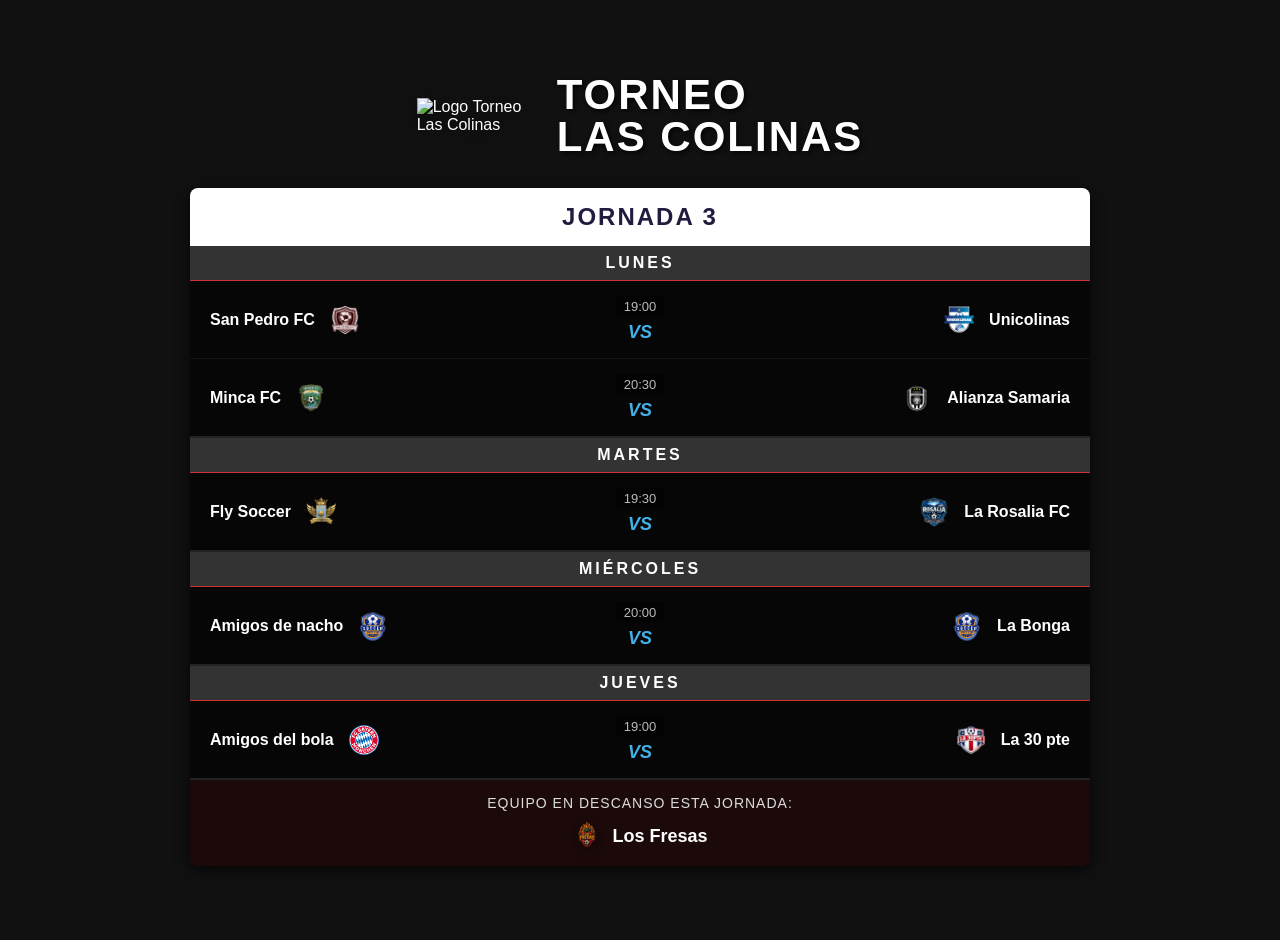
==== fixture.html @ fad37e38 "feat: add fixture page and corresponding CSS styles for tournament jornadas" ====
<!DOCTYPE html>
<html lang="es">
<head>
    <meta charset="UTF-8">
    <meta name="viewport" content="width=device-width, initial-scale=1.0">
    <title>Fixture de la Semana - Torneo Las Colinas</title>
    <link rel="stylesheet" href="assets/css/style.css">
</head>
<body>

    <div class="contenedor-principal">
        <header class="header-torneo">
            <img src="assets/img/logo.png" alt="Logo Torneo Las Colinas" class="logo-torneo">
            <div class="titulo-torneo">
                <span>Torneo</span>
                <span>Las Colinas</span>
            </div>
        </header>

        <div class="contenedor-fixture">
            <h1 class="titulo-tabla">Jornada 3</h1>
            
            <div class="cuerpo-fixture">
                
                <div class="dia-bloque">
                    <h2 class="titulo-dia">Lunes</h2>
                    
                    <div class="partido">
                        <div class="equipo local">
                            <span class="nombre-equipo">San Pedro FC</span>
                            <img src="assets/img/san-pedro-fc-sf.png" class="img-escudo" alt="San Pedro FC">
                        </div>
                        <div class="info-partido">
                            <span class="hora">19:00</span>
                            <span class="vs">VS</span>
                        </div>
                        <div class="equipo visitante">
                            <img src="assets/img/Unicolinas.png" class="img-escudo" alt="Unicolinas">
                            <span class="nombre-equipo">Unicolinas</span>
                        </div>
                    </div>
                    
                    <div class="partido">
                        <div class="equipo local">
                            <span class="nombre-equipo">Minca FC</span>
                            <img src="assets/img/Minca.png" class="img-escudo" alt="Minca FC">
                        </div>
                        <div class="info-partido">
                            <span class="hora">20:30</span>
                            <span class="vs">VS</span>
                        </div>
                        <div class="equipo visitante">
                            <img src="assets/img/alianza-sf.png" class="img-escudo" alt="Alianza Samaria">
                            <span class="nombre-equipo">Alianza Samaria</span>
                        </div>
                    </div>
                </div>

                <div class="dia-bloque">
                    <h2 class="titulo-dia">Martes</h2>
                    
                    <div class="partido">
                        <div class="equipo local">
                            <span class="nombre-equipo">Fly Soccer</span>
                            <img src="assets/img/Fly-Soccer-sf.png" class="img-escudo" alt="Fly Soccer">
                        </div>
                        <div class="info-partido">
                            <span class="hora">19:30</span>
                            <span class="vs">VS</span>
                        </div>
                        <div class="equipo visitante">
                            <img src="assets/img/la-rosalia.png" class="img-escudo" alt="La Rosalia FC">
                            <span class="nombre-equipo">La Rosalia FC</span>
                        </div>
                    </div>
                </div>

                <div class="dia-bloque">
                    <h2 class="titulo-dia">Miércoles</h2>
                    
                    <div class="partido">
                        <div class="equipo local">
                            <span class="nombre-equipo">Amigos de nacho</span>
                            <img src="assets/img/por-defecto.png" class="img-escudo" alt="Amigos de nacho">
                        </div>
                        <div class="info-partido">
                            <span class="hora">20:00</span>
                            <span class="vs">VS</span>
                        </div>
                        <div class="equipo visitante">
                            <img src="assets/img/por-defecto.png" class="img-escudo" alt="La Bonga">
                            <span class="nombre-equipo">La Bonga</span>
                        </div>
                    </div>
                </div>

                <div class="dia-bloque">
                    <h2 class="titulo-dia">Jueves</h2>
                    
                    <div class="partido">
                        <div class="equipo local">
                            <span class="nombre-equipo">Amigos del bola</span>
                            <img src="assets/img/amigos-del-bola.png" class="img-escudo" alt="Amigos del bola">
                        </div>
                        <div class="info-partido">
                            <span class="hora">19:00</span>
                            <span class="vs">VS</span>
                        </div>
                        <div class="equipo visitante">
                            <img src="assets/img/la30pte.png" class="img-escudo" alt="La 30 pte">
                            <span class="nombre-equipo">La 30 pte</span>
                        </div>
                    </div>
                </div>

                <div class="bloque-descanso">
                    <span class="texto-descanso">Equipo en descanso esta jornada:</span>
                    <div class="equipo-libre">
                        <img src="assets/img/Los-Fresas-sf.png" class="img-escudo" alt="Los Fresas">
                        <strong>Los Fresas</strong>
                    </div>
                </div>

            </div>
        </div>
    </div>

</body>
</html>
---- assets/css/style.css ----
/* Estilos Generales */
body {
    font-family: 'Arial', sans-serif;
    background-color: #111; /* Color de respaldo oscuro */
    /* AQUÍ CARGAMOS TU IMAGEN DE FONDO */
    background-image: url('../img/fondo.jpg'); /* Cambia a .jpg si tu fondo es jpg */
    background-size: cover;
    background-position: center;
    background-attachment: fixed;
    color: #fff;
    margin: 0;
    display: flex;
    justify-content: center;
    align-items: center;
    min-height: 100vh;
    padding: 20px;
}

/* Contenedor que agrupa el header y la tabla */
.contenedor-principal {
    width: 100%;
    max-width: 900px;
    display: flex;
    flex-direction: column;
    align-items: center;
    gap: 30px; /* Espacio entre el logo y la tabla */
}

/* Estilos del Encabezado (Logo + Texto) */
.header-torneo {
    display: flex;
    align-items: center;
    justify-content: center;
    gap: 20px;
}

.logo-torneo {
    width: 120px; /* Ajusta este tamaño según veas el logo */
    height: auto;
    filter: drop-shadow(0px 4px 8px rgba(0,0,0,0.6)); /* Sombra para que resalte */
}

.titulo-torneo {
    display: flex;
    flex-direction: column;
    color: #ffffff;
    font-size: 42px; /* Tamaño de la letra */
    font-weight: 900;
    text-transform: uppercase;
    line-height: 1; /* Junta un poco más las dos líneas */
    letter-spacing: 2px;
    text-shadow: 2px 2px 5px rgba(0,0,0,0.8); /* Sombra para que se lea sobre cualquier fondo */
}

/* Estilos de la Tabla */
.contenedor-tabla {
    width: 100%;
    box-shadow: 0 4px 15px rgba(0,0,0,0.7);
    border-radius: 8px;
    overflow: hidden;
    background-color: rgba(255, 255, 255, 0.05);
    backdrop-filter: blur(5px); /* Efecto cristalino moderno, opcional */
}

.titulo-tabla {
    background-color: #fff;
    color: #231A3F;
    text-align: center;
    padding: 15px;
    font-size: 24px;
    font-weight: bold;
    text-transform: uppercase;
    letter-spacing: 2px;
    margin: 0;
}

table {
    width: 100%;
    border-collapse: collapse;
    color: #fff;
    font-size: 15px;
    background-color: rgba(0, 0, 0, 0.6); /* Fondo semitransparente oscuro para las celdas */
}

thead {
    background-color: #fff;
    color: #333;
}

th {
    padding: 12px 5px;
    text-align: center;
    text-transform: uppercase;
    font-weight: bold;
    border-bottom: 2px solid #ddd;
}

/* Ajuste de columnas */
th.pos { width: 50px; }
th.escudo { width: 60px; }
th.equipo { text-align: left; padding-left: 10px; }
th.pts { width: 60px; color: #44B1E6; }

tbody tr {
    border-bottom: 1px solid rgba(255, 255, 255, 0.1);
}

tbody tr:hover {
    background-color: rgba(255, 255, 255, 0.15); /* Efecto hover un poco más notorio */
}

td {
    padding: 10px 5px;
    text-align: center;
    vertical-align: middle;
}

td.equipo {
    text-align: left;
    padding-left: 10px;
    font-weight: bold;
}

/* Estilo para el Escudo */
.img-escudo {
    width: 30px;
    height: 30px;
    object-fit: contain;
    filter: drop-shadow(0px 2px 4px rgba(0,0,0,0.5));
    display: block;
    margin: 0 auto;
}

td.pts {
    color: #44B1E6;
    font-weight: bold;
    font-size: 1.1em;
}

.dg.positiva { color: #4caf50; }
.dg.negativa { color: #f44336; }

/* =========================================
   ESTILOS PARA EL FIXTURE / JORNADAS
   ========================================= */

.contenedor-fixture {
    width: 100%;
    box-shadow: 0 4px 15px rgba(0,0,0,0.7);
    border-radius: 8px;
    overflow: hidden;
    background-color: rgba(0, 0, 0, 0.6); /* Fondo oscuro semitransparente */
    backdrop-filter: blur(5px);
}

.cuerpo-fixture {
    display: flex;
    flex-direction: column;
}

.dia-bloque {
    border-bottom: 2px solid #222;
}

.titulo-dia {
    background-color: #333; /* Gris oscuro para separar los días */
    color: #fff;
    text-align: center;
    padding: 8px;
    font-size: 16px;
    font-weight: bold;
    text-transform: uppercase;
    letter-spacing: 3px;
    margin: 0;
    border-bottom: 1px solid #d32f2f; /* Línea roja sutil de acento */
}

.partido {
    display: flex;
    justify-content: space-between;
    align-items: center;
    padding: 15px 20px;
    border-bottom: 1px solid rgba(255, 255, 255, 0.05);
    transition: background-color 0.2s;
}

.partido:last-child {
    border-bottom: none;
}

.partido:hover {
    background-color: rgba(255, 255, 255, 0.1);
}

.equipo {
    display: flex;
    align-items: center;
    width: 40%;
}

.equipo.local {
    justify-content: flex-end;
    text-align: right;
}

.equipo.visitante {
    justify-content: flex-start;
    text-align: left;
}

.nombre-equipo {
    font-size: 16px;
    font-weight: bold;
    color: #fff;
}

/* Espaciado de los escudos en el fixture */
.equipo.local .img-escudo {
    margin-left: 15px;
}

.equipo.visitante .img-escudo {
    margin-right: 15px;
}

.info-partido {
    width: 20%;
    display: flex;
    flex-direction: column;
    align-items: center;
    justify-content: center;
}

.hora {
    font-size: 13px;
    color: #bbb;
    background-color: rgba(0,0,0,0.5);
    padding: 3px 8px;
    border-radius: 4px;
    margin-bottom: 5px;
}

.vs {
    font-weight: 900;
    color: #44B1E6;
    font-size: 18px;
    font-style: italic;
}

/* Estilos para el equipo que descansa */
.bloque-descanso {
    background-color: rgba(211, 47, 47, 0.1); /* Fondo rojizo muy suave */
    padding: 15px;
    display: flex;
    flex-direction: column;
    align-items: center;
    justify-content: center;
    gap: 10px;
}

.texto-descanso {
    font-size: 14px;
    color: #ddd;
    text-transform: uppercase;
    letter-spacing: 1px;
}

.equipo-libre {
    display: flex;
    align-items: center;
    gap: 10px;
    font-size: 18px;
    color: #fff;
}
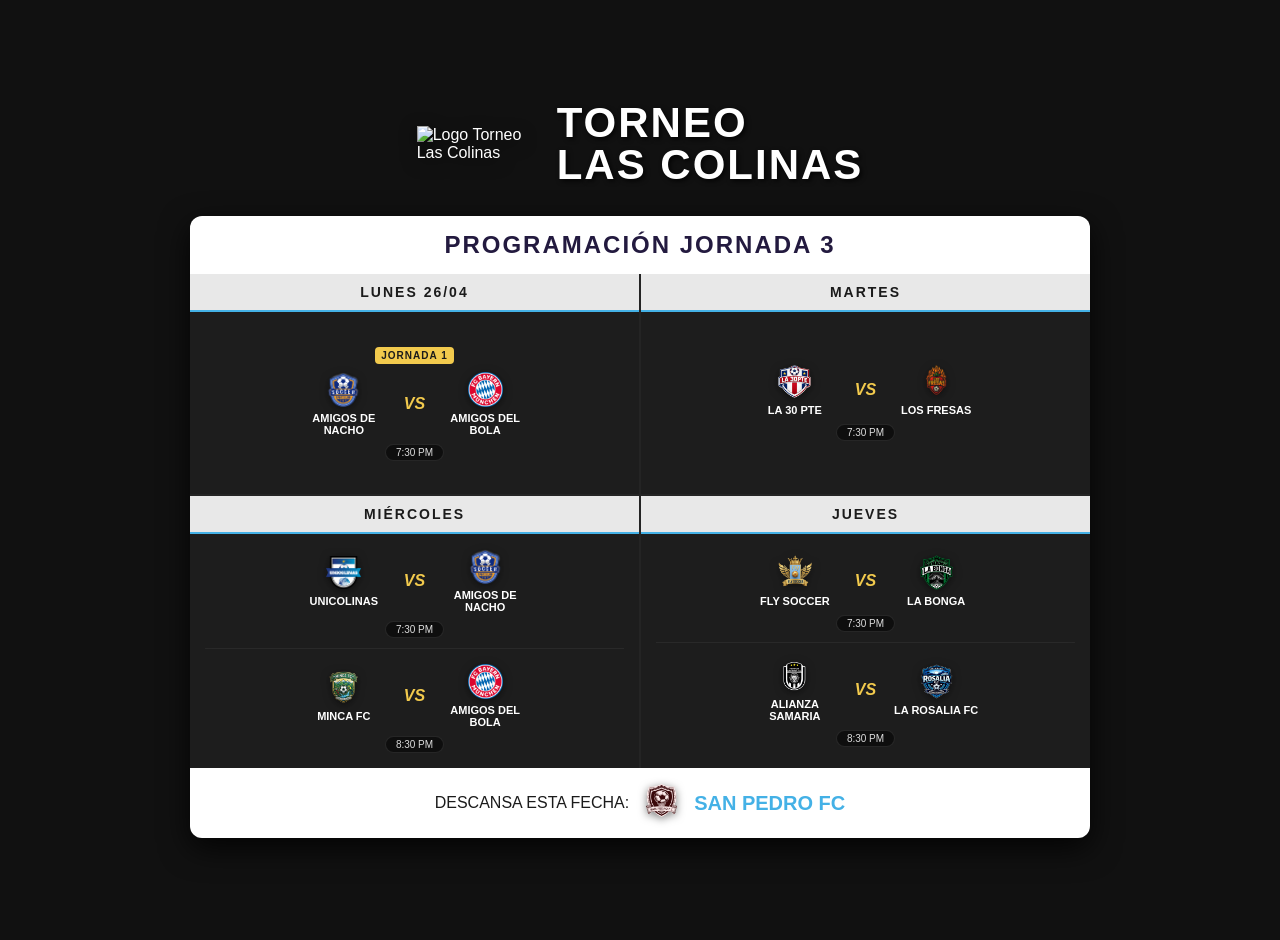
==== commit b6b61b94: "refactor: redesign fixture layout into responsive grid and update image assets" ====
--- a/fixture.html
+++ b/fixture.html
@@ -3,7 +3,7 @@
 <head>
     <meta charset="UTF-8">
     <meta name="viewport" content="width=device-width, initial-scale=1.0">
-    <title>Fixture de la Semana - Torneo Las Colinas</title>
+    <title>Fixture Cuadrado - Torneo Las Colinas</title>
     <link rel="stylesheet" href="assets/css/style.css">
 </head>
 <body>
@@ -17,110 +17,124 @@
             </div>
         </header>
 
-        <div class="contenedor-fixture">
-            <h1 class="titulo-tabla">Jornada 3</h1>
+        <div class="contenedor-fixture-grid">
+            <h1 class="titulo-tabla">Programación Jornada 3</h1>
             
-            <div class="cuerpo-fixture">
-                
-                <div class="dia-bloque">
-                    <h2 class="titulo-dia">Lunes</h2>
-                    
-                    <div class="partido">
-                        <div class="equipo local">
-                            <span class="nombre-equipo">San Pedro FC</span>
-                            <img src="assets/img/san-pedro-fc-sf.png" class="img-escudo" alt="San Pedro FC">
-                        </div>
-                        <div class="info-partido">
-                            <span class="hora">19:00</span>
-                            <span class="vs">VS</span>
-                        </div>
-                        <div class="equipo visitante">
-                            <img src="assets/img/Unicolinas.png" class="img-escudo" alt="Unicolinas">
-                            <span class="nombre-equipo">Unicolinas</span>
-                        </div>
-                    </div>
-                    
-                    <div class="partido">
-                        <div class="equipo local">
-                            <span class="nombre-equipo">Minca FC</span>
-                            <img src="assets/img/Minca.png" class="img-escudo" alt="Minca FC">
-                        </div>
-                        <div class="info-partido">
-                            <span class="hora">20:30</span>
-                            <span class="vs">VS</span>
-                        </div>
-                        <div class="equipo visitante">
-                            <img src="assets/img/alianza-sf.png" class="img-escudo" alt="Alianza Samaria">
-                            <span class="nombre-equipo">Alianza Samaria</span>
+            <div class="grid-dias">
+                <div class="dia-card">
+                    <h2 class="titulo-dia">Lunes 26/04</h2>
+                    <div class="lista-partidos">
+                        <div class="partido-mini">
+                            <span class="badge-aplazado">Jornada 1</span>
+                            <div class="enfrentamiento">
+                                <div class="equipo-mini">
+                                    <img src="assets/img/por-defecto.png" class="img-escudo-mini">
+                                    <span>Amigos de Nacho</span>
+                                </div>
+                                <span class="vs-mini">VS</span>
+                                <div class="equipo-mini">
+                                    <img src="assets/img/amigos-del-bola.png" class="img-escudo-mini">
+                                    <span>Amigos del bola</span>
+                                </div>
+                            </div>
+                            <div class="hora-mini">7:30 PM</div>
                         </div>
                     </div>
                 </div>
 
-                <div class="dia-bloque">
+                <div class="dia-card">
                     <h2 class="titulo-dia">Martes</h2>
-                    
-                    <div class="partido">
-                        <div class="equipo local">
-                            <span class="nombre-equipo">Fly Soccer</span>
-                            <img src="assets/img/Fly-Soccer-sf.png" class="img-escudo" alt="Fly Soccer">
-                        </div>
-                        <div class="info-partido">
-                            <span class="hora">19:30</span>
-                            <span class="vs">VS</span>
-                        </div>
-                        <div class="equipo visitante">
-                            <img src="assets/img/la-rosalia.png" class="img-escudo" alt="La Rosalia FC">
-                            <span class="nombre-equipo">La Rosalia FC</span>
+                    <div class="lista-partidos">
+                        <div class="partido-mini">
+                            <div class="enfrentamiento">
+                                <div class="equipo-mini">
+                                    <img src="assets/img/la30pte.png" class="img-escudo-mini">
+                                    <span>La 30 pte</span>
+                                </div>
+                                <span class="vs-mini">VS</span>
+                                <div class="equipo-mini">
+                                    <img src="assets/img/Los-Fresas-sf.png" class="img-escudo-mini">
+                                    <span>Los Fresas</span>
+                                </div>
+                            </div>
+                            <div class="hora-mini">7:30 PM</div>
                         </div>
                     </div>
                 </div>
 
-                <div class="dia-bloque">
+                <div class="dia-card">
                     <h2 class="titulo-dia">Miércoles</h2>
-                    
-                    <div class="partido">
-                        <div class="equipo local">
-                            <span class="nombre-equipo">Amigos de nacho</span>
-                            <img src="assets/img/por-defecto.png" class="img-escudo" alt="Amigos de nacho">
+                    <div class="lista-partidos">
+                        <div class="partido-mini">
+                            <div class="enfrentamiento">
+                                <div class="equipo-mini">
+                                    <img src="assets/img/Unicolinas.png" class="img-escudo-mini">
+                                    <span>Unicolinas</span>
+                                </div>
+                                <span class="vs-mini">VS</span>
+                                <div class="equipo-mini">
+                                    <img src="assets/img/por-defecto.png" class="img-escudo-mini">
+                                    <span>Amigos de Nacho</span>
+                                </div>
+                            </div>
+                            <div class="hora-mini">7:30 PM</div>
                         </div>
-                        <div class="info-partido">
-                            <span class="hora">20:00</span>
-                            <span class="vs">VS</span>
-                        </div>
-                        <div class="equipo visitante">
-                            <img src="assets/img/por-defecto.png" class="img-escudo" alt="La Bonga">
-                            <span class="nombre-equipo">La Bonga</span>
+                        <div class="partido-mini">
+                            <div class="enfrentamiento">
+                                <div class="equipo-mini">
+                                    <img src="assets/img/Minca.png" class="img-escudo-mini">
+                                    <span>Minca FC</span>
+                                </div>
+                                <span class="vs-mini">VS</span>
+                                <div class="equipo-mini">
+                                    <img src="assets/img/amigos-del-bola.png" class="img-escudo-mini">
+                                    <span>Amigos del bola</span>
+                                </div>
+                            </div>
+                            <div class="hora-mini">8:30 PM</div>
                         </div>
                     </div>
                 </div>
 
-                <div class="dia-bloque">
+                <div class="dia-card">
                     <h2 class="titulo-dia">Jueves</h2>
-                    
-                    <div class="partido">
-                        <div class="equipo local">
-                            <span class="nombre-equipo">Amigos del bola</span>
-                            <img src="assets/img/amigos-del-bola.png" class="img-escudo" alt="Amigos del bola">
+                    <div class="lista-partidos">
+                        <div class="partido-mini">
+                            <div class="enfrentamiento">
+                                <div class="equipo-mini">
+                                    <img src="assets/img/Fly-Soccer-sf.png" class="img-escudo-mini">
+                                    <span>Fly Soccer</span>
+                                </div>
+                                <span class="vs-mini">VS</span>
+                                <div class="equipo-mini">
+                                    <img src="assets/img/la-bonga.png" class="img-escudo-mini">
+                                    <span>La Bonga</span>
+                                </div>
+                            </div>
+                            <div class="hora-mini">7:30 PM</div>
                         </div>
-                        <div class="info-partido">
-                            <span class="hora">19:00</span>
-                            <span class="vs">VS</span>
-                        </div>
-                        <div class="equipo visitante">
-                            <img src="assets/img/la30pte.png" class="img-escudo" alt="La 30 pte">
-                            <span class="nombre-equipo">La 30 pte</span>
+                        <div class="partido-mini">
+                            <div class="enfrentamiento">
+                                <div class="equipo-mini">
+                                    <img src="assets/img/alianza-sf.png" class="img-escudo-mini">
+                                    <span>Alianza Samaria</span>
+                                </div>
+                                <span class="vs-mini">VS</span>
+                                <div class="equipo-mini">
+                                    <img src="assets/img/la-rosalia.png" class="img-escudo-mini">
+                                    <span>La Rosalia FC</span>
+                                </div>
+                            </div>
+                            <div class="hora-mini">8:30 PM</div>
                         </div>
                     </div>
                 </div>
+            </div>
 
-                <div class="bloque-descanso">
-                    <span class="texto-descanso">Equipo en descanso esta jornada:</span>
-                    <div class="equipo-libre">
-                        <img src="assets/img/Los-Fresas-sf.png" class="img-escudo" alt="Los Fresas">
-                        <strong>Los Fresas</strong>
-                    </div>
-                </div>
-
+            <div class="bloque-descanso-final">
+                <span>Descansa esta fecha:</span>
+                <img src="assets/img/san-pedro-fc-sf.png" class="img-escudo-mini">
+                <strong>San Pedro FC</strong>
             </div>
         </div>
     </div>
--- a/assets/css/style.css
+++ b/assets/css/style.css
@@ -1,9 +1,8 @@
 /* Estilos Generales */
 body {
     font-family: 'Arial', sans-serif;
-    background-color: #111; /* Color de respaldo oscuro */
-    /* AQUÍ CARGAMOS TU IMAGEN DE FONDO */
-    background-image: url('../img/fondo.jpg'); /* Cambia a .jpg si tu fondo es jpg */
+    background-color: #111; 
+    background-image: url('../img/fondo.jpg'); 
     background-size: cover;
     background-position: center;
     background-attachment: fixed;
@@ -23,7 +22,7 @@
     display: flex;
     flex-direction: column;
     align-items: center;
-    gap: 30px; /* Espacio entre el logo y la tabla */
+    gap: 30px; 
 }
 
 /* Estilos del Encabezado (Logo + Texto) */
@@ -35,36 +34,39 @@
 }
 
 .logo-torneo {
-    width: 120px; /* Ajusta este tamaño según veas el logo */
+    width: 120px; 
     height: auto;
-    filter: drop-shadow(0px 4px 8px rgba(0,0,0,0.6)); /* Sombra para que resalte */
+    filter: drop-shadow(0px 4px 8px rgba(0,0,0,0.6)); 
 }
 
 .titulo-torneo {
     display: flex;
     flex-direction: column;
     color: #ffffff;
-    font-size: 42px; /* Tamaño de la letra */
+    font-size: 42px; 
     font-weight: 900;
     text-transform: uppercase;
-    line-height: 1; /* Junta un poco más las dos líneas */
+    line-height: 1; 
     letter-spacing: 2px;
-    text-shadow: 2px 2px 5px rgba(0,0,0,0.8); /* Sombra para que se lea sobre cualquier fondo */
-}
-
-/* Estilos de la Tabla */
+    text-shadow: 2px 2px 5px rgba(0,0,0,0.8); 
+}
+
+/* =========================================
+   ESTILOS DE LA TABLA
+   ========================================= */
 .contenedor-tabla {
     width: 100%;
     box-shadow: 0 4px 15px rgba(0,0,0,0.7);
     border-radius: 8px;
     overflow: hidden;
+    /* Efecto Glass principal */
     background-color: rgba(255, 255, 255, 0.05);
-    backdrop-filter: blur(5px); /* Efecto cristalino moderno, opcional */
+    backdrop-filter: blur(10px); 
 }
 
 .titulo-tabla {
     background-color: #fff;
-    color: #231A3F;
+    color: #231A3F; /* Azul oscuro corporativo */
     text-align: center;
     padding: 15px;
     font-size: 24px;
@@ -79,7 +81,8 @@
     border-collapse: collapse;
     color: #fff;
     font-size: 15px;
-    background-color: rgba(0, 0, 0, 0.6); /* Fondo semitransparente oscuro para las celdas */
+    /* Reducido de 0.6 a 0.2 para mantener la transparencia */
+    background-color: rgba(0, 0, 0, 0.2); 
 }
 
 thead {
@@ -106,7 +109,7 @@
 }
 
 tbody tr:hover {
-    background-color: rgba(255, 255, 255, 0.15); /* Efecto hover un poco más notorio */
+    background-color: rgba(255, 255, 255, 0.15); 
 }
 
 td {
@@ -121,7 +124,6 @@
     font-weight: bold;
 }
 
-/* Estilo para el Escudo */
 .img-escudo {
     width: 30px;
     height: 30px;
@@ -141,134 +143,142 @@
 .dg.negativa { color: #f44336; }
 
 /* =========================================
-   ESTILOS PARA EL FIXTURE / JORNADAS
+   FIXTURE OPTIMIZADO (GRID 2x2)
    ========================================= */
-
-.contenedor-fixture {
-    width: 100%;
-    box-shadow: 0 4px 15px rgba(0,0,0,0.7);
-    border-radius: 8px;
+.contenedor-fixture-grid {
+    width: 100%;
+    max-width: 950px;
+    /* Reducido de 0.7 a 0.3 para permitir el efecto glass */
+    background-color: rgba(0, 0, 0, 0.3); 
+    border-radius: 12px;
     overflow: hidden;
-    background-color: rgba(0, 0, 0, 0.6); /* Fondo oscuro semitransparente */
-    backdrop-filter: blur(5px);
-}
-
-.cuerpo-fixture {
-    display: flex;
-    flex-direction: column;
-}
-
-.dia-bloque {
-    border-bottom: 2px solid #222;
+    box-shadow: 0 10px 30px rgba(0,0,0,0.8);
+    backdrop-filter: blur(12px); /* Blur más fuerte para compensar */
+}
+
+.grid-dias {
+    display: grid;
+    grid-template-columns: 1fr 1fr; 
+    gap: 2px; 
+    background-color: rgba(255, 255, 255, 0.1); 
+}
+
+.dia-card {
+    /* Reducido de 0.8 a 0.2 para que no mate la transparencia */
+    background-color: rgba(0, 0, 0, 0.2); 
+    min-height: 220px;
+    display: flex;
+    flex-direction: column;
 }
 
 .titulo-dia {
-    background-color: #333; /* Gris oscuro para separar los días */
-    color: #fff;
-    text-align: center;
-    padding: 8px;
+    background-color: #E8E8E8;
+    color: #1B1B1B;
+    margin: 0;
+    padding: 10px;
+    font-size: 14px;
+    text-align: center;
+    text-transform: uppercase;
+    letter-spacing: 2px;
+    border-bottom: 2px solid #44B1E6; /* Acento primario */
+}
+
+.lista-partidos {
+    padding: 15px;
+    flex-grow: 1;
+    display: flex;
+    flex-direction: column;
+    justify-content: center;
+    gap: 15px;
+}
+
+.partido-mini {
+    text-align: center;
+    padding-bottom: 10px;
+    border-bottom: 1px solid rgba(255,255,255,0.05);
+}
+
+.partido-mini:last-child {
+    border-bottom: none;
+    padding-bottom: 0;
+}
+
+.enfrentamiento {
+    display: flex;
+    align-items: center;
+    justify-content: center;
+    gap: 10px;
+}
+
+.equipo-mini {
+    display: flex;
+    flex-direction: column;
+    align-items: center;
+    width: 100px; 
+}
+
+.img-escudo-mini {
+    width: 35px;
+    height: 35px;
+    object-fit: contain;
+    margin-bottom: 5px;
+    filter: drop-shadow(0 2px 4px rgba(0,0,0,0.5));
+}
+
+.equipo-mini span {
+    font-size: 11px;
+    font-weight: bold;
+    text-transform: uppercase;
+    line-height: 1.1;
+}
+
+.vs-mini {
+    color: #F2CA4D; /* Acento dorado en lugar del rojo genérico */
+    font-style: italic;
+    font-weight: 900;
     font-size: 16px;
-    font-weight: bold;
-    text-transform: uppercase;
-    letter-spacing: 3px;
-    margin: 0;
-    border-bottom: 1px solid #d32f2f; /* Línea roja sutil de acento */
-}
-
-.partido {
-    display: flex;
-    justify-content: space-between;
-    align-items: center;
-    padding: 15px 20px;
-    border-bottom: 1px solid rgba(255, 255, 255, 0.05);
-    transition: background-color 0.2s;
-}
-
-.partido:last-child {
-    border-bottom: none;
-}
-
-.partido:hover {
-    background-color: rgba(255, 255, 255, 0.1);
-}
-
-.equipo {
-    display: flex;
-    align-items: center;
-    width: 40%;
-}
-
-.equipo.local {
-    justify-content: flex-end;
-    text-align: right;
-}
-
-.equipo.visitante {
-    justify-content: flex-start;
-    text-align: left;
-}
-
-.nombre-equipo {
+}
+
+.hora-mini {
+    display: inline-block;
+    margin-top: 8px;
+    font-size: 10px;
+    background: rgba(0, 0, 0, 0.5);
+    padding: 2px 10px;
+    border-radius: 10px;
+    color: #ddd;
+    border: 1px solid rgba(255, 255, 255, 0.1);
+}
+
+/* Badge de Jornada aplazada */
+.badge-aplazado {
+    display: inline-block;
+    background-color: #F2CA4D; /* Acento dorado */
+    color: #1B1B1B; /* Texto oscuro corporativo */
+    font-size: 10px;
+    font-weight: bold;
+    text-transform: uppercase;
+    padding: 3px 6px;
+    border-radius: 4px;
+    margin-bottom: 8px;
+    letter-spacing: 1px;
+    text-align: center;
+}
+
+/* Bloque de descanso al final */
+.bloque-descanso-final {
+    background-color: #fff;
+    color: #1B1B1B;
+    padding: 15px;
+    display: flex;
+    align-items: center;
+    justify-content: center;
+    gap: 15px;
     font-size: 16px;
-    font-weight: bold;
-    color: #fff;
-}
-
-/* Espaciado de los escudos en el fixture */
-.equipo.local .img-escudo {
-    margin-left: 15px;
-}
-
-.equipo.visitante .img-escudo {
-    margin-right: 15px;
-}
-
-.info-partido {
-    width: 20%;
-    display: flex;
-    flex-direction: column;
-    align-items: center;
-    justify-content: center;
-}
-
-.hora {
-    font-size: 13px;
-    color: #bbb;
-    background-color: rgba(0,0,0,0.5);
-    padding: 3px 8px;
-    border-radius: 4px;
-    margin-bottom: 5px;
-}
-
-.vs {
-    font-weight: 900;
-    color: #44B1E6;
-    font-size: 18px;
-    font-style: italic;
-}
-
-/* Estilos para el equipo que descansa */
-.bloque-descanso {
-    background-color: rgba(211, 47, 47, 0.1); /* Fondo rojizo muy suave */
-    padding: 15px;
-    display: flex;
-    flex-direction: column;
-    align-items: center;
-    justify-content: center;
-    gap: 10px;
-}
-
-.texto-descanso {
-    font-size: 14px;
-    color: #ddd;
-    text-transform: uppercase;
-    letter-spacing: 1px;
-}
-
-.equipo-libre {
-    display: flex;
-    align-items: center;
-    gap: 10px;
-    font-size: 18px;
-    color: #fff;
+    text-transform: uppercase;
+}
+
+.bloque-descanso-final strong {
+    color: #44B1E6; /* Acento primario */
+    font-size: 20px;
 }
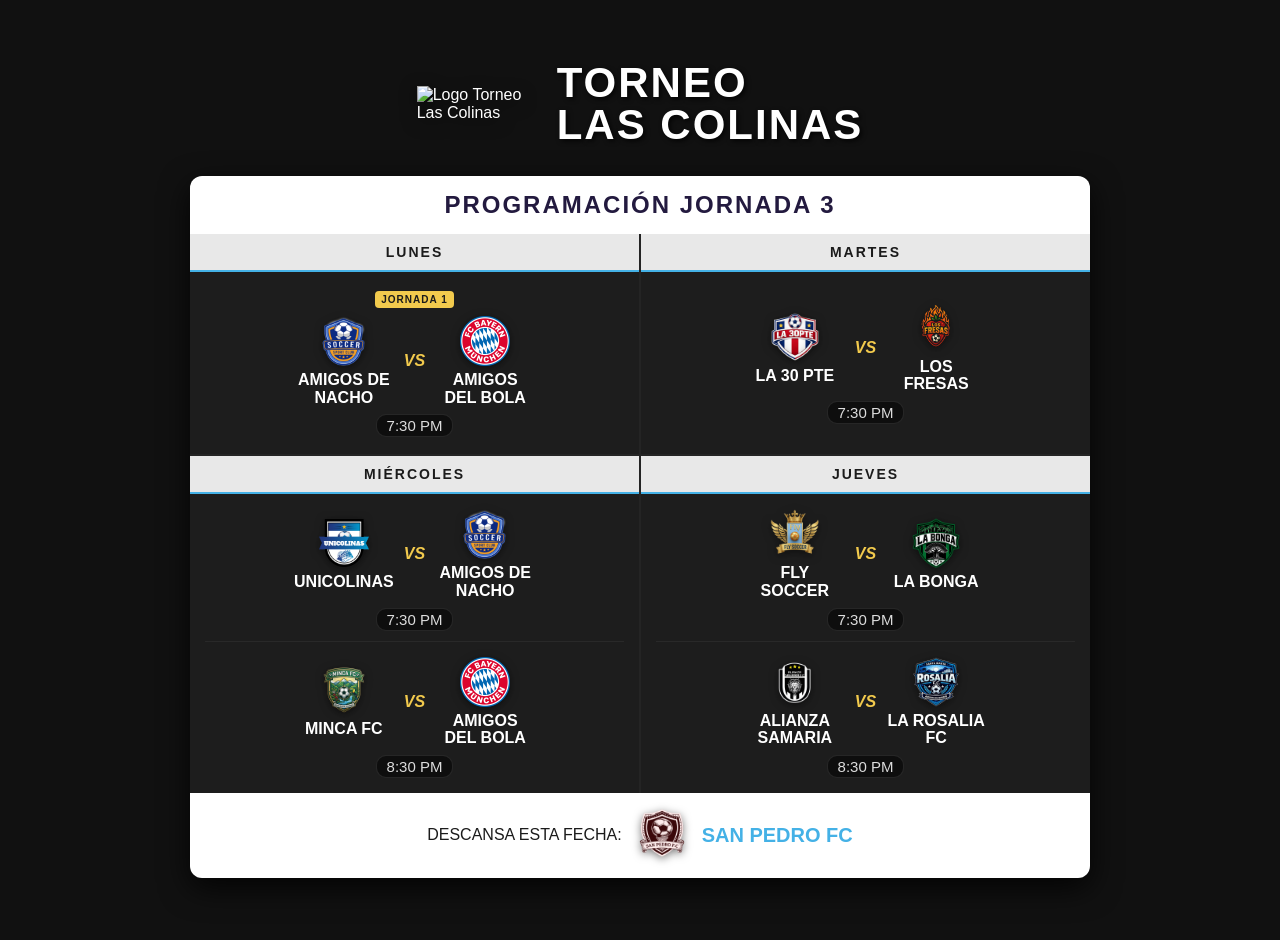
==== commit 277732d5: "feat: add results page and update fixture component labels" ====
--- a/fixture.html
+++ b/fixture.html
@@ -22,7 +22,7 @@
             
             <div class="grid-dias">
                 <div class="dia-card">
-                    <h2 class="titulo-dia">Lunes 26/04</h2>
+                    <h2 class="titulo-dia">Lunes</h2>
                     <div class="lista-partidos">
                         <div class="partido-mini">
                             <span class="badge-aplazado">Jornada 1</span>
--- a/assets/css/style.css
+++ b/assets/css/style.css
@@ -218,15 +218,15 @@
 }
 
 .img-escudo-mini {
-    width: 35px;
-    height: 35px;
+    width: 50px;
+    height: 50px;
     object-fit: contain;
     margin-bottom: 5px;
     filter: drop-shadow(0 2px 4px rgba(0,0,0,0.5));
 }
 
 .equipo-mini span {
-    font-size: 11px;
+    font-size: 16px;
     font-weight: bold;
     text-transform: uppercase;
     line-height: 1.1;
@@ -242,7 +242,7 @@
 .hora-mini {
     display: inline-block;
     margin-top: 8px;
-    font-size: 10px;
+    font-size: 15px;
     background: rgba(0, 0, 0, 0.5);
     padding: 2px 10px;
     border-radius: 10px;
@@ -281,4 +281,73 @@
 .bloque-descanso-final strong {
     color: #44B1E6; /* Acento primario */
     font-size: 20px;
+}
+
+/* =========================================
+   ESTILOS EXCLUSIVOS PARA RESULTADOS (Flashscore Style)
+   ========================================= */
+
+/* Lógica de Ganador / Perdedor / Empate */
+.equipo-mini.ganador span {
+    font-weight: 900;
+    color: #ffffff;
+}
+
+.equipo-mini.perdedor span {
+    font-weight: normal;
+    color: #999999; /* Texto más apagado para destacar al ganador */
+}
+
+.equipo-mini.empate span {
+    font-weight: normal;
+    color: #cccccc;
+}
+
+/* Caja de Marcador central */
+.marcador-caja {
+    display: flex;
+    align-items: center;
+    justify-content: center;
+    gap: 8px;
+    background-color: rgba(0, 0, 0, 0.6);
+    padding: 6px 12px;
+    border-radius: 6px;
+    border: 1px solid rgba(255, 255, 255, 0.1);
+}
+
+.goles {
+    font-size: 22px;
+    font-weight: 900;
+    color: #F2CA4D; /* Acento dorado para los números */
+}
+
+.goles-separador {
+    font-size: 16px;
+    color: #777;
+    font-weight: normal;
+}
+
+/* Estilos para partidos pendientes */
+.badge-pendiente {
+    display: inline-block;
+    background-color: #F2CA4D;
+    color: #1B1B1B;
+    font-size: 10px;
+    font-weight: bold;
+    text-transform: uppercase;
+    padding: 3px 6px;
+    border-radius: 4px;
+    margin-bottom: 8px;
+    letter-spacing: 1px;
+}
+
+.texto-pendiente {
+    display: inline-block;
+    margin-top: 8px;
+    font-size: 11px;
+    color: #F2CA4D;
+    font-style: italic;
+    background: rgba(0, 0, 0, 0.4);
+    padding: 3px 10px;
+    border-radius: 10px;
 }
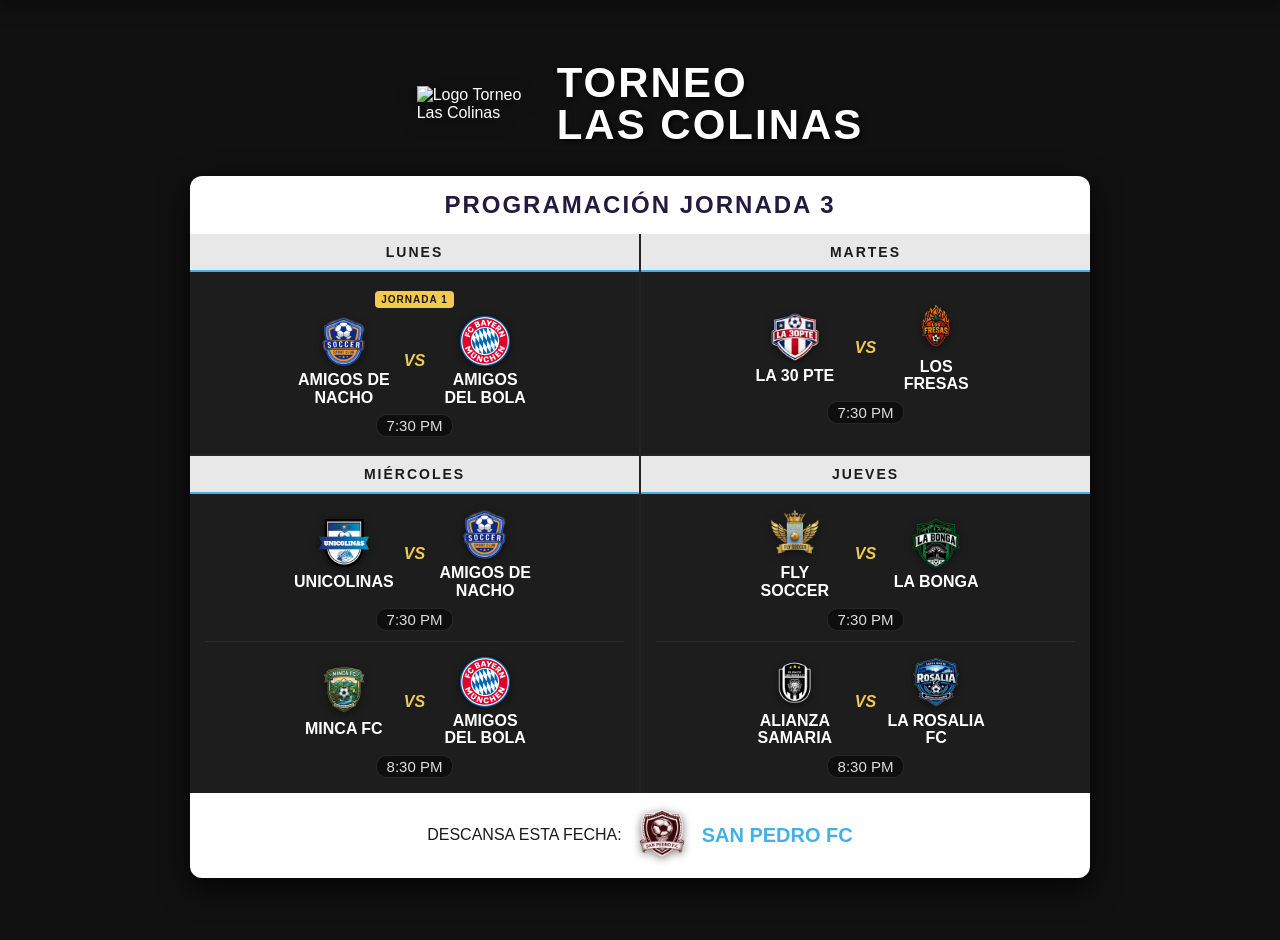
==== commit ff686662: "feat: add hidden navigation menu and enable clean URLs for Vercel deployment" ====
--- a/fixture.html
+++ b/fixture.html
@@ -7,6 +7,15 @@
     <link rel="stylesheet" href="assets/css/style.css">
 </head>
 <body>
+
+    <div class="zona-activacion-menu"></div>
+    
+    <nav class="menu-oculto">
+        <a href="/">Tabla de Posiciones</a>
+        <a href="/fixture">Fixture (Cuadrado)</a>
+        <a href="/resultados">Resultados</a>
+        <a href="/partido">Partidos del Día</a>
+    </nav>
 
     <div class="contenedor-principal">
         <header class="header-torneo">
--- a/assets/css/style.css
+++ b/assets/css/style.css
@@ -350,4 +350,174 @@
     background: rgba(0, 0, 0, 0.4);
     padding: 3px 10px;
     border-radius: 10px;
+}
+
+/* =========================================
+   ESTILOS PARA PARTIDO INDIVIDUAL (DESTACADO)
+   ========================================= */
+
+.contenedor-partido-destacado {
+    width: 100%;
+    max-width: 800px;
+    background-color: rgba(0, 0, 0, 0.4); /* Cristal oscuro */
+    border-radius: 15px;
+    overflow: hidden;
+    box-shadow: 0 15px 40px rgba(0,0,0,0.9);
+    backdrop-filter: blur(15px);
+    padding: 35px; /* Reducido un poco para ganar espacio */
+    display: flex;
+    flex-direction: column;
+    align-items: center;
+    border: 1px solid rgba(255, 255, 255, 0.05);
+}
+
+.encabezado-destacado {
+    margin-bottom: 25px;
+}
+
+.badge-jornada {
+    background-color: #44B1E6; /* Azul primario */
+    color: #1B1B1B; /* Texto oscuro */
+    font-size: 16px; /* Reducido levemente */
+    font-weight: 900;
+    text-transform: uppercase;
+    padding: 6px 20px;
+    border-radius: 30px;
+    letter-spacing: 2px;
+    box-shadow: 0 4px 10px rgba(0,0,0,0.5);
+}
+
+.cuerpo-destacado {
+    display: flex;
+    width: 100%;
+    justify-content: space-between;
+    align-items: center;
+}
+
+.equipo-destacado {
+    display: flex;
+    flex-direction: column;
+    align-items: center;
+    width: 35%;
+    text-align: center;
+}
+
+/* Escudos reducidos proporcionalmente */
+.img-escudo-destacado {
+    width: 145px; /* Bajó de 180px */
+    height: 145px; /* Bajó de 180px */
+    object-fit: contain;
+    margin-bottom: 15px; /* Menos margen para compactar */
+    filter: drop-shadow(0 10px 15px rgba(0,0,0,0.7));
+}
+
+.nombre-destacado {
+    font-size: 26px; /* Bajó de 32px */
+    font-weight: 900;
+    color: #ffffff;
+    text-transform: uppercase;
+    letter-spacing: 1px;
+    line-height: 1.1;
+}
+
+.centro-destacado {
+    display: flex;
+    flex-direction: column;
+    align-items: center;
+    width: 30%;
+}
+
+.vs-destacado {
+    font-size: 55px; /* Bajó de 70px */
+    font-weight: 900;
+    color: #F2CA4D; /* Acento dorado */
+    font-style: italic;
+    line-height: 1;
+    margin-bottom: 15px;
+    text-shadow: 0 5px 15px rgba(0,0,0,0.6);
+}
+
+.fecha-destacada {
+    font-size: 16px; /* Bajó de 18px */
+    color: #ddd;
+    text-transform: uppercase;
+    margin-bottom: 8px;
+    letter-spacing: 1px;
+    font-weight: bold;
+}
+
+.hora-destacada {
+    font-size: 22px; /* Bajó de 26px */
+    font-weight: 900;
+    background-color: #1B1B1B;
+    color: #fff;
+    padding: 8px 24px;
+    border-radius: 10px;
+    border: 1px solid rgba(255, 255, 255, 0.1);
+    box-shadow: inset 0 0 10px rgba(0,0,0,0.5);
+}
+
+/* --- DIVISOR PARA SEPARAR PARTIDOS --- */
+.divisor-destacado {
+    width: 80%;
+    height: 1px;
+    background: linear-gradient(90deg, transparent, rgba(255,255,255,0.15), transparent);
+    margin: 30px 0; /* Margen reducido para que no quede tan lejos un partido del otro */
+}
+
+/* =========================================
+   MENÚ DE NAVEGACIÓN OCULTO (Solo para uso interno)
+   ========================================= */
+
+/* Creamos un área invisible de 20px en el borde superior de la pantalla */
+.zona-activacion-menu {
+    position: fixed;
+    top: 0;
+    left: 0;
+    width: 100%;
+    height: 20px;
+    z-index: 9998;
+}
+
+/* Estilos del menú (inicia escondido arriba) */
+.menu-oculto {
+    position: fixed;
+    top: 0;
+    left: 0;
+    width: 100%;
+    background-color: rgba(68, 177, 230, 0.95); /* Azul primario casi sólido */
+    padding: 15px 0;
+    display: flex;
+    justify-content: center;
+    gap: 20px;
+    z-index: 9999;
+    /* La animación que lo oculta desplazándolo hacia arriba al 100% de su tamaño */
+    transform: translateY(-100%);
+    transition: transform 0.3s ease-in-out;
+    box-shadow: 0 4px 15px rgba(0,0,0,0.5);
+}
+
+/* La magia: Si pasas el mouse por la zona invisible o por el menú mismo, este baja */
+.zona-activacion-menu:hover + .menu-oculto,
+.menu-oculto:hover {
+    transform: translateY(0);
+}
+
+/* Estilo de los botones del menú */
+.menu-oculto a {
+    color: #1B1B1B;
+    text-decoration: none;
+    font-weight: 900;
+    font-size: 14px;
+    padding: 8px 20px;
+    background-color: #fff;
+    border-radius: 20px;
+    text-transform: uppercase;
+    letter-spacing: 1px;
+    transition: background 0.2s, transform 0.1s;
+}
+
+.menu-oculto a:hover {
+    background-color: #F2CA4D; /* Dorado al pasar el mouse */
+    transform: scale(1.05);
 }
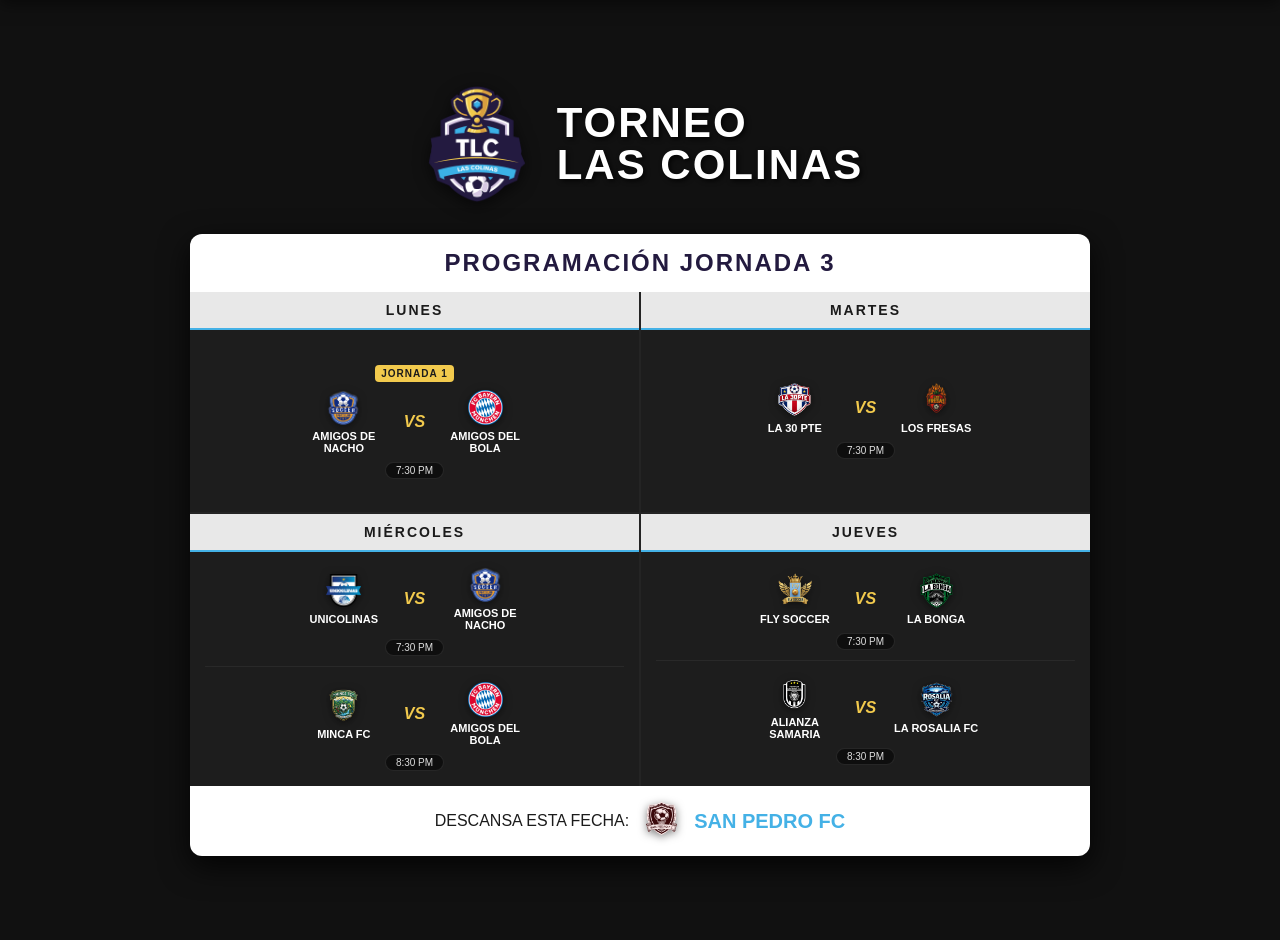
==== commit 84384658: "feat: add results by day page and update global navigation links" ====
--- a/fixture.html
+++ b/fixture.html
@@ -12,10 +12,10 @@
     
     <nav class="menu-oculto">
         <a href="/">Tabla de Posiciones</a>
-        <a href="/fixture">Fixture (Cuadrado)</a>
-        <a href="/resultados">Resultados</a>
-        <a href="/partido">Partidos del Día</a>
-    </nav>
+        <a href="/fixture">Fixture</a>
+        <a href="/resultados">Historial Resultados</a>
+        <a href="/partido-individual">Partidos del Día</a>
+        <a href="/resultados-jornada">Res. Jornada</a> </nav>
 
     <div class="contenedor-principal">
         <header class="header-torneo">
--- a/assets/css/style.css
+++ b/assets/css/style.css
@@ -1,8 +1,10 @@
-/* Estilos Generales */
+/* =========================================
+   1. ESTILOS GENERALES Y BASE
+   ========================================= */
 body {
     font-family: 'Arial', sans-serif;
     background-color: #111; 
-    background-image: url('../img/fondo.jpg'); 
+    background-image: url('../img/fondo-cancha.jpg'); 
     background-size: cover;
     background-position: center;
     background-attachment: fixed;
@@ -15,7 +17,6 @@
     padding: 20px;
 }
 
-/* Contenedor que agrupa el header y la tabla */
 .contenedor-principal {
     width: 100%;
     max-width: 900px;
@@ -25,7 +26,7 @@
     gap: 30px; 
 }
 
-/* Estilos del Encabezado (Logo + Texto) */
+/* Encabezado (Logo + Texto) */
 .header-torneo {
     display: flex;
     align-items: center;
@@ -52,21 +53,71 @@
 }
 
 /* =========================================
-   ESTILOS DE LA TABLA
+   2. MENÚ DE NAVEGACIÓN OCULTO
+   ========================================= */
+.zona-activacion-menu {
+    position: fixed;
+    top: 0;
+    left: 0;
+    width: 100%;
+    height: 20px;
+    z-index: 9998;
+}
+
+.menu-oculto {
+    position: fixed;
+    top: 0;
+    left: 0;
+    width: 100%;
+    background-color: rgba(68, 177, 230, 0.95);
+    padding: 15px 0;
+    display: flex;
+    justify-content: center;
+    gap: 20px;
+    z-index: 9999;
+    transform: translateY(-100%);
+    transition: transform 0.3s ease-in-out;
+    box-shadow: 0 4px 15px rgba(0,0,0,0.5);
+}
+
+.zona-activacion-menu:hover + .menu-oculto,
+.menu-oculto:hover {
+    transform: translateY(0);
+}
+
+.menu-oculto a {
+    color: #1B1B1B;
+    text-decoration: none;
+    font-weight: 900;
+    font-size: 14px;
+    padding: 8px 20px;
+    background-color: #fff;
+    border-radius: 20px;
+    text-transform: uppercase;
+    letter-spacing: 1px;
+    transition: background 0.2s, transform 0.1s;
+}
+
+.menu-oculto a:hover {
+    background-color: #F2CA4D;
+    transform: scale(1.05);
+}
+
+/* =========================================
+   3. ESTILOS DE LA TABLA DE POSICIONES
    ========================================= */
 .contenedor-tabla {
     width: 100%;
     box-shadow: 0 4px 15px rgba(0,0,0,0.7);
     border-radius: 8px;
     overflow: hidden;
-    /* Efecto Glass principal */
     background-color: rgba(255, 255, 255, 0.05);
     backdrop-filter: blur(10px); 
 }
 
 .titulo-tabla {
     background-color: #fff;
-    color: #231A3F; /* Azul oscuro corporativo */
+    color: #231A3F;
     text-align: center;
     padding: 15px;
     font-size: 24px;
@@ -81,7 +132,6 @@
     border-collapse: collapse;
     color: #fff;
     font-size: 15px;
-    /* Reducido de 0.6 a 0.2 para mantener la transparencia */
     background-color: rgba(0, 0, 0, 0.2); 
 }
 
@@ -98,7 +148,6 @@
     border-bottom: 2px solid #ddd;
 }
 
-/* Ajuste de columnas */
 th.pos { width: 50px; }
 th.escudo { width: 60px; }
 th.equipo { text-align: left; padding-left: 10px; }
@@ -143,17 +192,16 @@
 .dg.negativa { color: #f44336; }
 
 /* =========================================
-   FIXTURE OPTIMIZADO (GRID 2x2)
+   4. FIXTURE BASE (GRID Y MINITARGETAS)
    ========================================= */
 .contenedor-fixture-grid {
     width: 100%;
     max-width: 950px;
-    /* Reducido de 0.7 a 0.3 para permitir el efecto glass */
     background-color: rgba(0, 0, 0, 0.3); 
     border-radius: 12px;
     overflow: hidden;
     box-shadow: 0 10px 30px rgba(0,0,0,0.8);
-    backdrop-filter: blur(12px); /* Blur más fuerte para compensar */
+    backdrop-filter: blur(12px); 
 }
 
 .grid-dias {
@@ -164,7 +212,6 @@
 }
 
 .dia-card {
-    /* Reducido de 0.8 a 0.2 para que no mate la transparencia */
     background-color: rgba(0, 0, 0, 0.2); 
     min-height: 220px;
     display: flex;
@@ -180,7 +227,7 @@
     text-align: center;
     text-transform: uppercase;
     letter-spacing: 2px;
-    border-bottom: 2px solid #44B1E6; /* Acento primario */
+    border-bottom: 2px solid #44B1E6;
 }
 
 .lista-partidos {
@@ -218,22 +265,22 @@
 }
 
 .img-escudo-mini {
-    width: 50px;
-    height: 50px;
+    width: 35px;
+    height: 35px;
     object-fit: contain;
     margin-bottom: 5px;
     filter: drop-shadow(0 2px 4px rgba(0,0,0,0.5));
 }
 
 .equipo-mini span {
-    font-size: 16px;
+    font-size: 11px;
     font-weight: bold;
     text-transform: uppercase;
     line-height: 1.1;
 }
 
 .vs-mini {
-    color: #F2CA4D; /* Acento dorado en lugar del rojo genérico */
+    color: #F2CA4D; 
     font-style: italic;
     font-weight: 900;
     font-size: 16px;
@@ -242,7 +289,7 @@
 .hora-mini {
     display: inline-block;
     margin-top: 8px;
-    font-size: 15px;
+    font-size: 10px;
     background: rgba(0, 0, 0, 0.5);
     padding: 2px 10px;
     border-radius: 10px;
@@ -250,11 +297,10 @@
     border: 1px solid rgba(255, 255, 255, 0.1);
 }
 
-/* Badge de Jornada aplazada */
 .badge-aplazado {
     display: inline-block;
-    background-color: #F2CA4D; /* Acento dorado */
-    color: #1B1B1B; /* Texto oscuro corporativo */
+    background-color: #F2CA4D;
+    color: #1B1B1B;
     font-size: 10px;
     font-weight: bold;
     text-transform: uppercase;
@@ -265,7 +311,6 @@
     text-align: center;
 }
 
-/* Bloque de descanso al final */
 .bloque-descanso-final {
     background-color: #fff;
     color: #1B1B1B;
@@ -279,28 +324,28 @@
 }
 
 .bloque-descanso-final strong {
-    color: #44B1E6; /* Acento primario */
+    color: #44B1E6; 
     font-size: 20px;
 }
 
 /* =========================================
-   ESTILOS EXCLUSIVOS PARA RESULTADOS (Flashscore Style)
+   5. RESULTADOS (Flashscore Style + Layout Ancho)
    ========================================= */
 
 /* Lógica de Ganador / Perdedor / Empate */
 .equipo-mini.ganador span {
-    font-weight: 900;
+    font-weight: 900; /* Extra negrita para el ganador */
     color: #ffffff;
 }
 
 .equipo-mini.perdedor span {
-    font-weight: normal;
-    color: #999999; /* Texto más apagado para destacar al ganador */
+    font-weight: 400; /* Peso normal para el perdedor */
+    color: #ffffff; /* Blanco total para no perder legibilidad */
 }
 
 .equipo-mini.empate span {
-    font-weight: normal;
-    color: #cccccc;
+    font-weight: 400; /* Peso normal para el empate */
+    color: #ffffff; /* Blanco total */
 }
 
 /* Caja de Marcador central */
@@ -318,7 +363,7 @@
 .goles {
     font-size: 22px;
     font-weight: 900;
-    color: #F2CA4D; /* Acento dorado para los números */
+    color: #F2CA4D; 
 }
 
 .goles-separador {
@@ -352,33 +397,74 @@
     border-radius: 10px;
 }
 
+/* Layout Resultados (Jornada Ancho Completo + 2 Columnas) */
+.contenedor-resultados {
+    max-width: 1050px; 
+}
+
+.grid-jornadas-full {
+    display: flex;
+    flex-direction: column;
+    gap: 2px; 
+    background-color: rgba(255, 255, 255, 0.1);
+}
+
+.dia-card-full {
+    background-color: rgba(0, 0, 0, 0.2);
+    display: flex;
+    flex-direction: column;
+}
+
+.lista-partidos-grid {
+    display: grid;
+    grid-template-columns: 1fr 1fr; 
+    gap: 15px 40px; 
+    padding: 20px 30px;
+}
+
+.lista-partidos-grid .partido-mini {
+    border-bottom: 1px solid rgba(255,255,255,0.05);
+    padding-bottom: 15px;
+    display: flex;
+    flex-direction: column;
+    justify-content: center;
+}
+
+.lista-partidos-grid .partido-mini:nth-last-child(1),
+.lista-partidos-grid .partido-mini:nth-last-child(2) {
+    border-bottom: none;
+    padding-bottom: 0;
+}
+
 /* =========================================
-   ESTILOS PARA PARTIDO INDIVIDUAL (DESTACADO)
+   6. PARTIDOS DEL DÍA (Cartel / Destacado)
    ========================================= */
-
-.contenedor-partido-destacado {
-    width: 100%;
-    max-width: 800px;
-    background-color: rgba(0, 0, 0, 0.4); /* Cristal oscuro */
+.contenedor-partidos-dia {
+    width: 100%;
+    max-width: 900px;
+    background-color: rgba(0, 0, 0, 0.15); 
     border-radius: 15px;
     overflow: hidden;
-    box-shadow: 0 15px 40px rgba(0,0,0,0.9);
+    box-shadow: 0 15px 40px rgba(0,0,0,0.8);
+    -webkit-backdrop-filter: blur(15px);
     backdrop-filter: blur(15px);
-    padding: 35px; /* Reducido un poco para ganar espacio */
-    display: flex;
-    flex-direction: column;
-    align-items: center;
-    border: 1px solid rgba(255, 255, 255, 0.05);
-}
-
-.encabezado-destacado {
-    margin-bottom: 25px;
+    padding: 30px 40px;
+    border: 1px solid rgba(255, 255, 255, 0.15);
+}
+
+.encabezado-dia {
+    display: flex;
+    flex-direction: column;
+    align-items: center;
+    margin-bottom: 30px;
+    border-bottom: 2px solid rgba(255, 255, 255, 0.1);
+    padding-bottom: 20px;
 }
 
 .badge-jornada {
-    background-color: #44B1E6; /* Azul primario */
-    color: #1B1B1B; /* Texto oscuro */
-    font-size: 16px; /* Reducido levemente */
+    background-color: #44B1E6; 
+    color: #1B1B1B; 
+    font-size: 16px; 
     font-weight: 900;
     text-transform: uppercase;
     padding: 6px 20px;
@@ -387,137 +473,94 @@
     box-shadow: 0 4px 10px rgba(0,0,0,0.5);
 }
 
-.cuerpo-destacado {
-    display: flex;
-    width: 100%;
+.fecha-titular {
+    font-size: 32px;
+    color: #ffffff;
+    text-transform: uppercase;
+    letter-spacing: 2px;
+    margin: 15px 0 0 0;
+    text-shadow: 0 4px 10px rgba(0,0,0,0.8);
+}
+
+.lista-partidos-dia {
+    display: flex;
+    flex-direction: column;
+    width: 100%;
+}
+
+.partido-fila {
+    display: flex;
     justify-content: space-between;
     align-items: center;
-}
-
-.equipo-destacado {
-    display: flex;
-    flex-direction: column;
-    align-items: center;
-    width: 35%;
-    text-align: center;
-}
-
-/* Escudos reducidos proporcionalmente */
-.img-escudo-destacado {
-    width: 145px; /* Bajó de 180px */
-    height: 145px; /* Bajó de 180px */
+    width: 100%;
+    padding: 15px 0;
+}
+
+.equipo-dia {
+    display: flex;
+    align-items: center;
+    width: 40%;
+}
+
+.equipo-dia.local {
+    justify-content: flex-end;
+    text-align: right;
+}
+
+.equipo-dia.visitante {
+    justify-content: flex-start;
+    text-align: left;
+}
+
+.img-escudo-dia {
+    width: 100px; 
+    height: 100px;
     object-fit: contain;
-    margin-bottom: 15px; /* Menos margen para compactar */
-    filter: drop-shadow(0 10px 15px rgba(0,0,0,0.7));
-}
-
-.nombre-destacado {
-    font-size: 26px; /* Bajó de 32px */
+    filter: drop-shadow(0 6px 12px rgba(0,0,0,0.6));
+}
+
+.equipo-dia.local .img-escudo-dia { margin-left: 20px; }
+.equipo-dia.visitante .img-escudo-dia { margin-right: 20px; }
+
+.nombre-dia {
+    font-size: 24px;
     font-weight: 900;
     color: #ffffff;
     text-transform: uppercase;
     letter-spacing: 1px;
-    line-height: 1.1;
-}
-
-.centro-destacado {
-    display: flex;
-    flex-direction: column;
-    align-items: center;
-    width: 30%;
-}
-
-.vs-destacado {
-    font-size: 55px; /* Bajó de 70px */
-    font-weight: 900;
-    color: #F2CA4D; /* Acento dorado */
+}
+
+.centro-dia {
+    display: flex;
+    flex-direction: column;
+    align-items: center;
+    justify-content: center;
+    width: 20%;
+}
+
+.hora-dia {
+    background-color: #1B1B1B;
+    color: #fff;
+    font-size: 16px;
+    font-weight: bold;
+    padding: 6px 18px;
+    border-radius: 8px;
+    margin-bottom: 10px;
+    border: 1px solid rgba(255, 255, 255, 0.1);
+}
+
+.vs-dia {
+    font-size: 40px;
+    font-weight: 900;
+    color: #F2CA4D; 
     font-style: italic;
     line-height: 1;
-    margin-bottom: 15px;
-    text-shadow: 0 5px 15px rgba(0,0,0,0.6);
-}
-
-.fecha-destacada {
-    font-size: 16px; /* Bajó de 18px */
-    color: #ddd;
-    text-transform: uppercase;
-    margin-bottom: 8px;
-    letter-spacing: 1px;
-    font-weight: bold;
-}
-
-.hora-destacada {
-    font-size: 22px; /* Bajó de 26px */
-    font-weight: 900;
-    background-color: #1B1B1B;
-    color: #fff;
-    padding: 8px 24px;
-    border-radius: 10px;
-    border: 1px solid rgba(255, 255, 255, 0.1);
-    box-shadow: inset 0 0 10px rgba(0,0,0,0.5);
-}
-
-/* --- DIVISOR PARA SEPARAR PARTIDOS --- */
-.divisor-destacado {
-    width: 80%;
+    text-shadow: 0 4px 10px rgba(0,0,0,0.6);
+}
+
+.divisor-partido {
+    width: 100%;
     height: 1px;
     background: linear-gradient(90deg, transparent, rgba(255,255,255,0.15), transparent);
-    margin: 30px 0; /* Margen reducido para que no quede tan lejos un partido del otro */
-}
-
-/* =========================================
-   MENÚ DE NAVEGACIÓN OCULTO (Solo para uso interno)
-   ========================================= */
-
-/* Creamos un área invisible de 20px en el borde superior de la pantalla */
-.zona-activacion-menu {
-    position: fixed;
-    top: 0;
-    left: 0;
-    width: 100%;
-    height: 20px;
-    z-index: 9998;
-}
-
-/* Estilos del menú (inicia escondido arriba) */
-.menu-oculto {
-    position: fixed;
-    top: 0;
-    left: 0;
-    width: 100%;
-    background-color: rgba(68, 177, 230, 0.95); /* Azul primario casi sólido */
-    padding: 15px 0;
-    display: flex;
-    justify-content: center;
-    gap: 20px;
-    z-index: 9999;
-    /* La animación que lo oculta desplazándolo hacia arriba al 100% de su tamaño */
-    transform: translateY(-100%);
-    transition: transform 0.3s ease-in-out;
-    box-shadow: 0 4px 15px rgba(0,0,0,0.5);
-}
-
-/* La magia: Si pasas el mouse por la zona invisible o por el menú mismo, este baja */
-.zona-activacion-menu:hover + .menu-oculto,
-.menu-oculto:hover {
-    transform: translateY(0);
-}
-
-/* Estilo de los botones del menú */
-.menu-oculto a {
-    color: #1B1B1B;
-    text-decoration: none;
-    font-weight: 900;
-    font-size: 14px;
-    padding: 8px 20px;
-    background-color: #fff;
-    border-radius: 20px;
-    text-transform: uppercase;
-    letter-spacing: 1px;
-    transition: background 0.2s, transform 0.1s;
-}
-
-.menu-oculto a:hover {
-    background-color: #F2CA4D; /* Dorado al pasar el mouse */
-    transform: scale(1.05);
+    margin: 10px 0;
 }
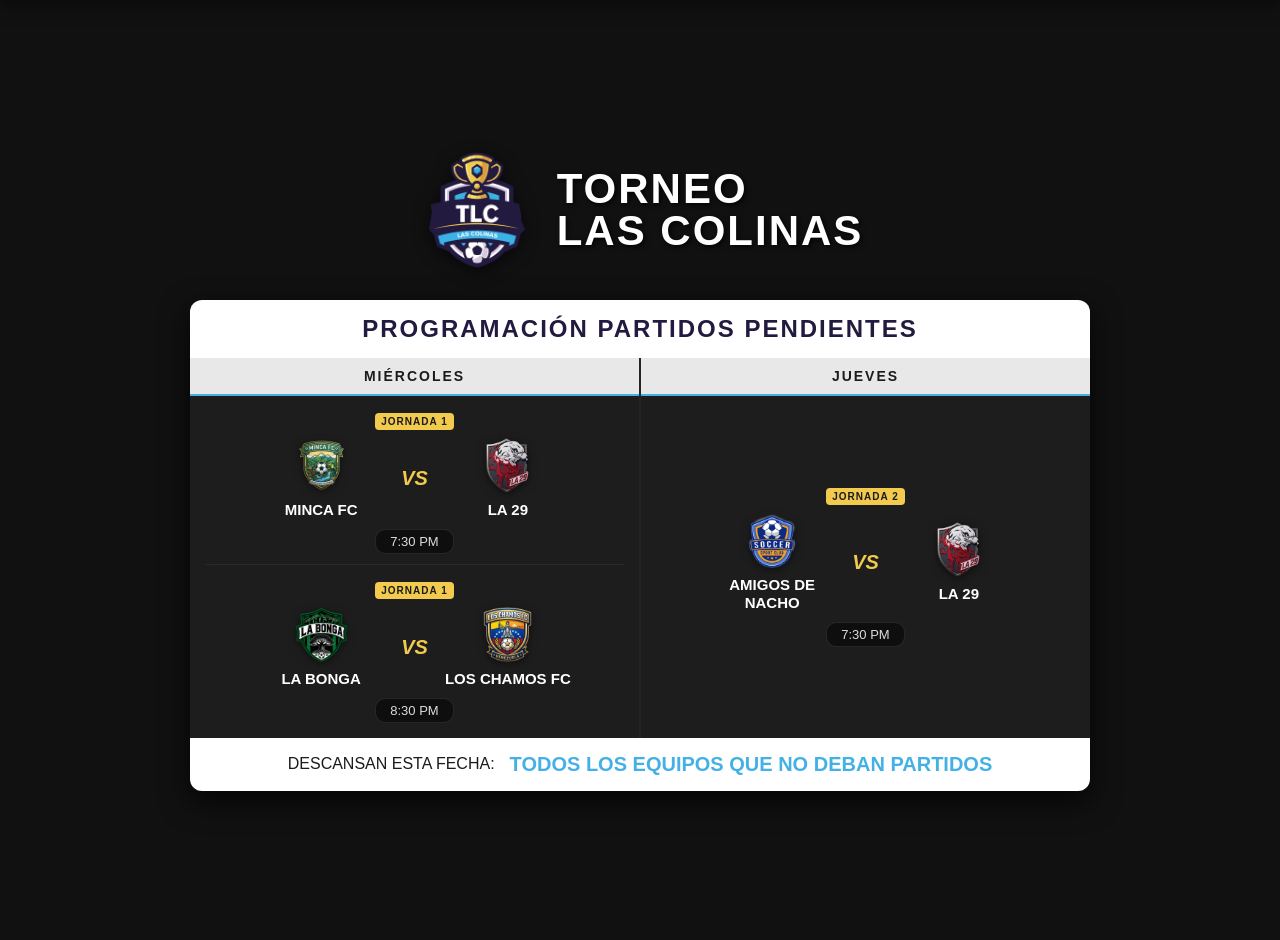
==== commit 17aaaeaf: "refactor: update fixture page to display pending matches and add La 29 team asset" ====
--- a/fixture.html
+++ b/fixture.html
@@ -3,19 +3,19 @@
 <head>
     <meta charset="UTF-8">
     <meta name="viewport" content="width=device-width, initial-scale=1.0">
-    <title>Fixture Cuadrado - Torneo Las Colinas</title>
+    <title>Fixture - Torneo Las Colinas</title>
     <link rel="stylesheet" href="assets/css/style.css">
 </head>
 <body>
 
     <div class="zona-activacion-menu"></div>
-    
     <nav class="menu-oculto">
         <a href="/">Tabla de Posiciones</a>
         <a href="/fixture">Fixture</a>
         <a href="/resultados">Historial Resultados</a>
         <a href="/partido-individual">Partidos del Día</a>
-        <a href="/resultados-jornada">Res. Jornada</a> </nav>
+        <a href="/resultados-jornada">Res. Jornada</a>
+    </nav>
 
     <div class="contenedor-principal">
         <header class="header-torneo">
@@ -27,124 +27,79 @@
         </header>
 
         <div class="contenedor-fixture-grid">
-            <h1 class="titulo-tabla">Programación Jornada 3</h1>
+            <h1 class="titulo-tabla">Programación Partidos Pendientes</h1>
             
             <div class="grid-dias">
+                
                 <div class="dia-card">
-                    <h2 class="titulo-dia">Lunes</h2>
+                    <h2 class="titulo-dia">Miércoles</h2>
                     <div class="lista-partidos">
+                        
                         <div class="partido-mini">
                             <span class="badge-aplazado">Jornada 1</span>
                             <div class="enfrentamiento">
                                 <div class="equipo-mini">
-                                    <img src="assets/img/por-defecto.png" class="img-escudo-mini">
-                                    <span>Amigos de Nacho</span>
+                                    <img src="assets/img/Minca.png" class="img-escudo-mini" alt="Minca FC">
+                                    <span>Minca FC</span>
                                 </div>
                                 <span class="vs-mini">VS</span>
                                 <div class="equipo-mini">
-                                    <img src="assets/img/amigos-del-bola.png" class="img-escudo-mini">
-                                    <span>Amigos del bola</span>
+                                    <img src="assets/img/la-29.png" class="img-escudo-mini" alt="La 29">
+                                    <span>La 29</span>
                                 </div>
                             </div>
                             <div class="hora-mini">7:30 PM</div>
                         </div>
-                    </div>
-                </div>
 
-                <div class="dia-card">
-                    <h2 class="titulo-dia">Martes</h2>
-                    <div class="lista-partidos">
                         <div class="partido-mini">
+                            <span class="badge-aplazado">Jornada 1</span>
                             <div class="enfrentamiento">
                                 <div class="equipo-mini">
-                                    <img src="assets/img/la30pte.png" class="img-escudo-mini">
-                                    <span>La 30 pte</span>
+                                    <img src="assets/img/la-bonga.png" class="img-escudo-mini" alt="La Bonga">
+                                    <span>La Bonga</span>
                                 </div>
                                 <span class="vs-mini">VS</span>
                                 <div class="equipo-mini">
-                                    <img src="assets/img/Los-Fresas-sf.png" class="img-escudo-mini">
-                                    <span>Los Fresas</span>
-                                </div>
-                            </div>
-                            <div class="hora-mini">7:30 PM</div>
-                        </div>
-                    </div>
-                </div>
-
-                <div class="dia-card">
-                    <h2 class="titulo-dia">Miércoles</h2>
-                    <div class="lista-partidos">
-                        <div class="partido-mini">
-                            <div class="enfrentamiento">
-                                <div class="equipo-mini">
-                                    <img src="assets/img/Unicolinas.png" class="img-escudo-mini">
-                                    <span>Unicolinas</span>
-                                </div>
-                                <span class="vs-mini">VS</span>
-                                <div class="equipo-mini">
-                                    <img src="assets/img/por-defecto.png" class="img-escudo-mini">
-                                    <span>Amigos de Nacho</span>
-                                </div>
-                            </div>
-                            <div class="hora-mini">7:30 PM</div>
-                        </div>
-                        <div class="partido-mini">
-                            <div class="enfrentamiento">
-                                <div class="equipo-mini">
-                                    <img src="assets/img/Minca.png" class="img-escudo-mini">
-                                    <span>Minca FC</span>
-                                </div>
-                                <span class="vs-mini">VS</span>
-                                <div class="equipo-mini">
-                                    <img src="assets/img/amigos-del-bola.png" class="img-escudo-mini">
-                                    <span>Amigos del bola</span>
+                                    <img src="assets/img/los-chamos-fc.png" class="img-escudo-mini" alt="Los Chamos FC">
+                                    <span>Los Chamos FC</span>
                                 </div>
                             </div>
                             <div class="hora-mini">8:30 PM</div>
                         </div>
+
                     </div>
                 </div>
 
                 <div class="dia-card">
                     <h2 class="titulo-dia">Jueves</h2>
                     <div class="lista-partidos">
+                        
                         <div class="partido-mini">
+                            <span class="badge-aplazado">Jornada 2</span>
                             <div class="enfrentamiento">
                                 <div class="equipo-mini">
-                                    <img src="assets/img/Fly-Soccer-sf.png" class="img-escudo-mini">
-                                    <span>Fly Soccer</span>
+                                    <img src="assets/img/por-defecto.png" class="img-escudo-mini" alt="Amigos de Nacho">
+                                    <span>Amigos de Nacho</span>
                                 </div>
                                 <span class="vs-mini">VS</span>
                                 <div class="equipo-mini">
-                                    <img src="assets/img/la-bonga.png" class="img-escudo-mini">
-                                    <span>La Bonga</span>
+                                    <img src="assets/img/la-29.png" class="img-escudo-mini" alt="La 29">
+                                    <span>La 29</span>
                                 </div>
                             </div>
                             <div class="hora-mini">7:30 PM</div>
                         </div>
-                        <div class="partido-mini">
-                            <div class="enfrentamiento">
-                                <div class="equipo-mini">
-                                    <img src="assets/img/alianza-sf.png" class="img-escudo-mini">
-                                    <span>Alianza Samaria</span>
-                                </div>
-                                <span class="vs-mini">VS</span>
-                                <div class="equipo-mini">
-                                    <img src="assets/img/la-rosalia.png" class="img-escudo-mini">
-                                    <span>La Rosalia FC</span>
-                                </div>
-                            </div>
-                            <div class="hora-mini">8:30 PM</div>
-                        </div>
+
                     </div>
                 </div>
+
             </div>
 
             <div class="bloque-descanso-final">
-                <span>Descansa esta fecha:</span>
-                <img src="assets/img/san-pedro-fc-sf.png" class="img-escudo-mini">
-                <strong>San Pedro FC</strong>
+                <span>Descansan esta fecha:</span>
+                <strong>Todos los equipos que no deban partidos</strong>
             </div>
+
         </div>
     </div>
 
--- a/assets/css/style.css
+++ b/assets/css/style.css
@@ -563,4 +563,83 @@
     height: 1px;
     background: linear-gradient(90deg, transparent, rgba(255,255,255,0.15), transparent);
     margin: 10px 0;
+}
+
+/* =========================================
+   ACTUALIZACIÓN DE TAMAÑOS (Escudos y Textos)
+   ========================================= */
+
+/* Le damos más ancho al contenedor del equipo para que el texto grande no se amontone */
+.equipo-mini {
+    display: flex;
+    flex-direction: column;
+    align-items: center;
+    width: 140px; /* Aumentado de 100px */
+}
+
+/* Escudos mucho más grandes y visibles */
+.img-escudo-mini {
+    width: 55px;   /* Aumentado de 35px */
+    height: 55px;  /* Aumentado de 35px */
+    object-fit: contain;
+    margin-bottom: 8px; /* Un poco más de separación con el texto */
+    filter: drop-shadow(0 2px 4px rgba(0,0,0,0.5));
+}
+
+/* Nombres de los equipos más legibles */
+.equipo-mini span {
+    font-size: 15px; /* Aumentado de 11px */
+    text-transform: uppercase;
+    line-height: 1.2;
+    text-align: center;
+}
+
+/* El texto de "VS" para los partidos pendientes */
+.vs-mini {
+    color: #F2CA4D; 
+    font-style: italic;
+    font-weight: 900;
+    font-size: 20px; /* Aumentado de 16px */
+}
+
+/* Las fechas u horas debajo del partido */
+.hora-mini {
+    display: inline-block;
+    margin-top: 10px;
+    font-size: 13px; /* Aumentado de 10px */
+    background: rgba(0, 0, 0, 0.5);
+    padding: 4px 14px;
+    border-radius: 10px;
+    color: #ddd;
+    border: 1px solid rgba(255, 255, 255, 0.1);
+}
+
+/* =========================================
+   ACTUALIZACIÓN DE TAMAÑOS (Marcador Flashscore)
+   ========================================= */
+
+/* Caja del marcador un poco más amplia */
+.marcador-caja {
+    display: flex;
+    align-items: center;
+    justify-content: center;
+    gap: 8px;
+    background-color: rgba(0, 0, 0, 0.6);
+    padding: 8px 16px; /* Más respiro interior */
+    border-radius: 6px;
+    border: 1px solid rgba(255, 255, 255, 0.1);
+}
+
+/* Números de los goles más imponentes */
+.goles {
+    font-size: 28px; /* Aumentado de 22px */
+    font-weight: 900;
+    color: #F2CA4D; 
+}
+
+/* El guion que separa los goles */
+.goles-separador {
+    font-size: 20px; /* Aumentado de 16px */
+    color: #777;
+    font-weight: normal;
 }
